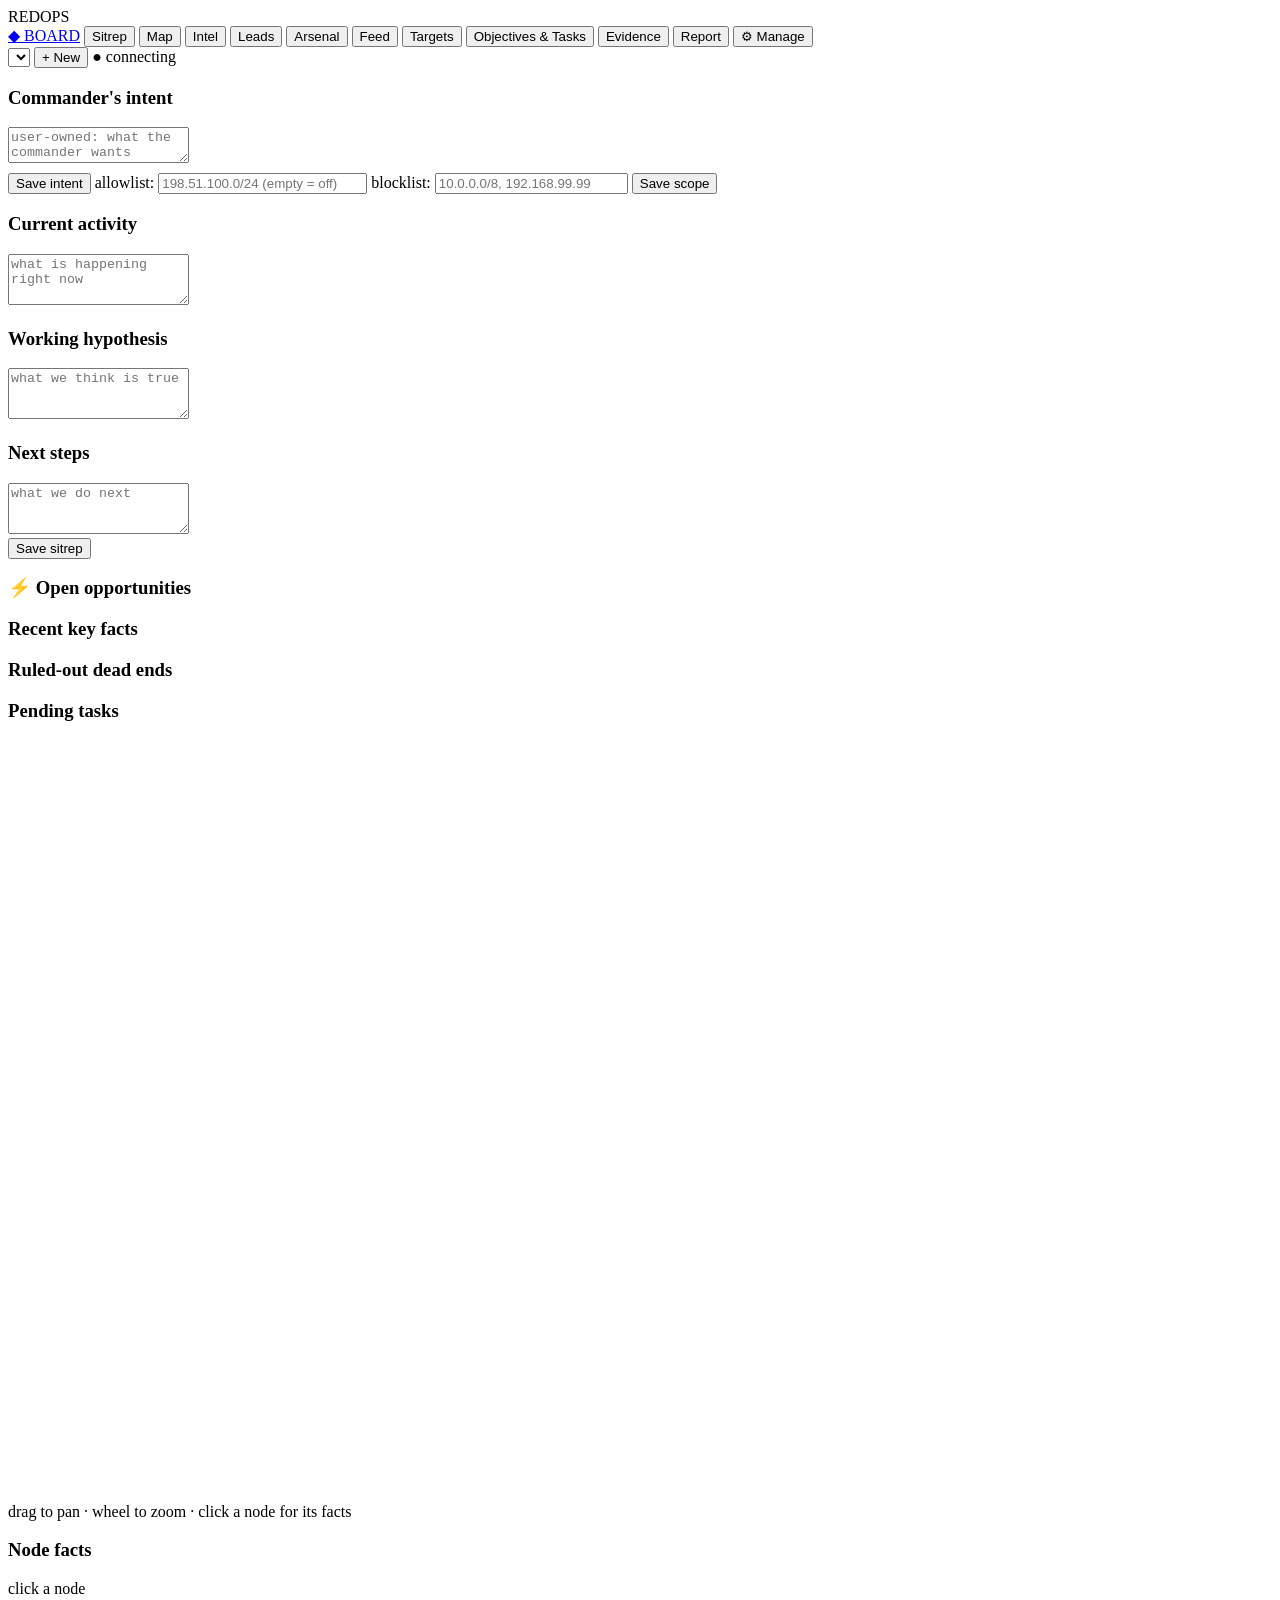
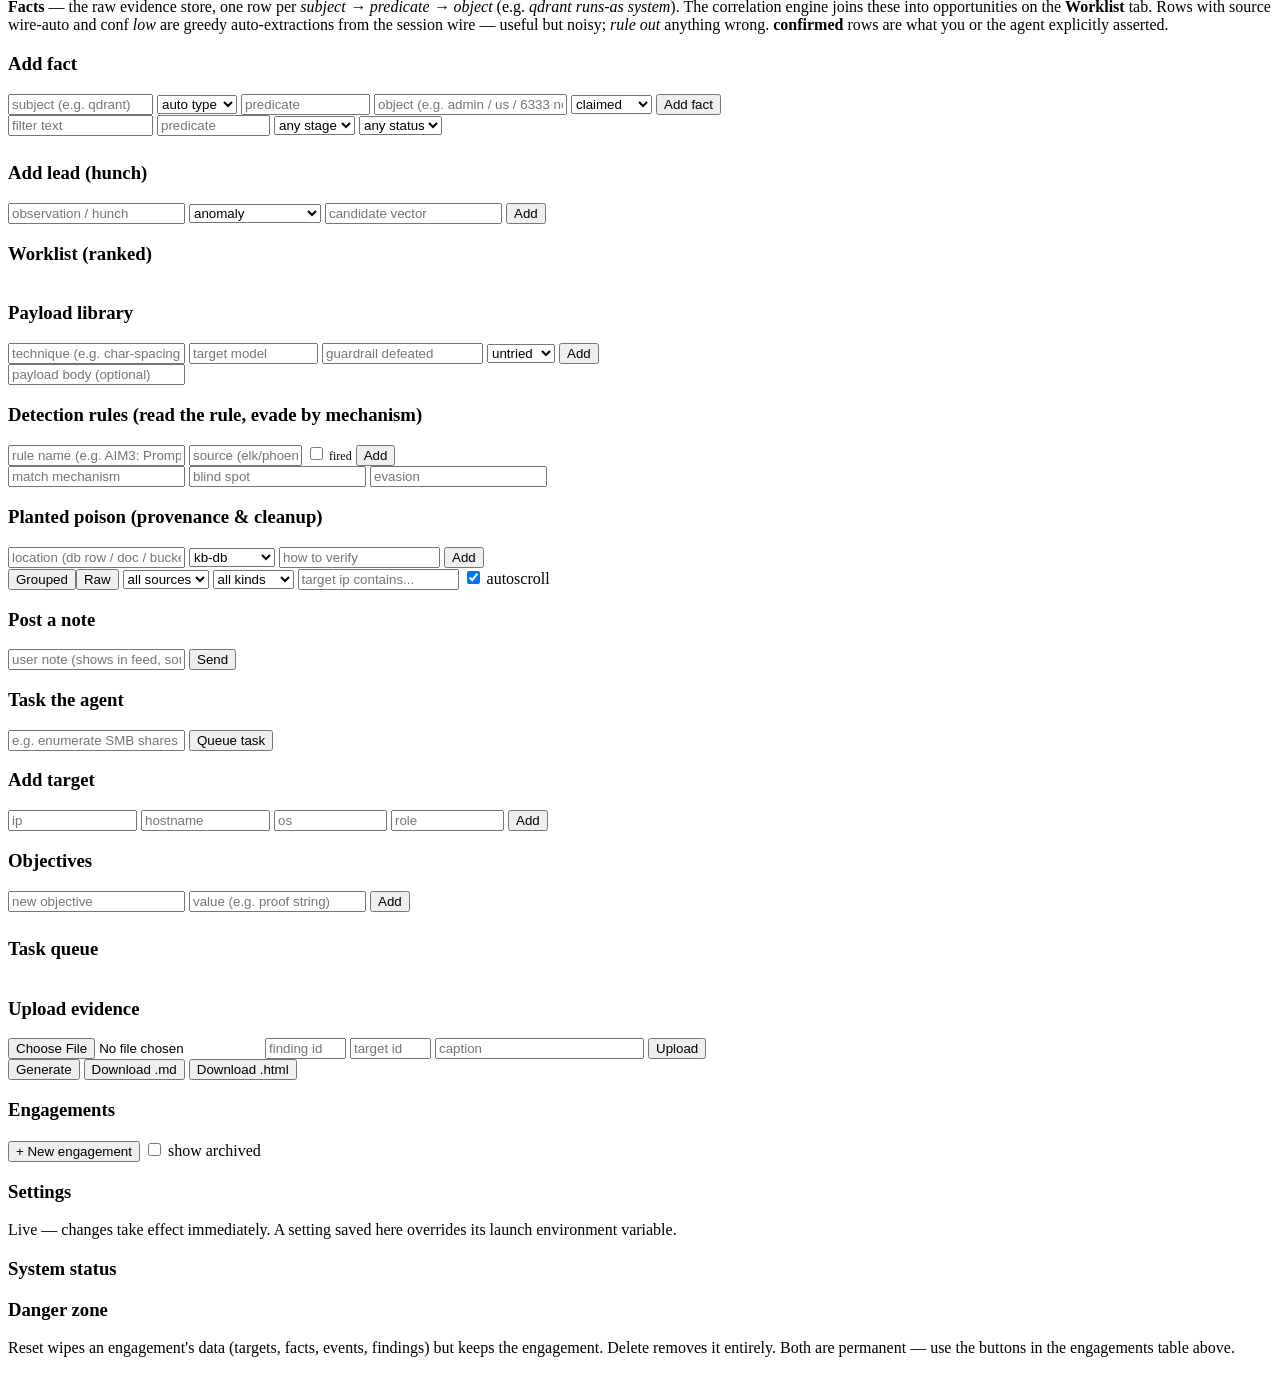
==== redops/static/index.html @ c642d0fd "Publish generic RedOps with complete report capture" ====
<!DOCTYPE html>
<html lang="en">
<head>
<meta charset="utf-8">
<meta name="viewport" content="width=device-width, initial-scale=1">
<title>RedOps</title>
<link rel="icon" href="data:image/svg+xml,<svg xmlns='http://www.w3.org/2000/svg' viewBox='0 0 16 16'><text y='13' font-size='13'>🎯</text></svg>">
<link rel="stylesheet" href="/style.css">
</head>
<body>
<header>
  <div class="logo">RED<span>OPS</span></div>
  <nav>
    <a href="/board.html" class="board-link" title="Live game board (situational view)">◆ BOARD</a>
    <button data-tab="sitrep" class="active">Sitrep</button>
    <button data-tab="map">Map</button>
    <button data-tab="intel">Intel</button>
    <button data-tab="leads">Leads</button>
    <button data-tab="arsenal">Arsenal</button>
    <button data-tab="feed">Feed</button>
    <button data-tab="targets">Targets</button>
    <button data-tab="objtasks">Objectives &amp; Tasks</button>
    <button data-tab="evidence">Evidence</button>
    <button data-tab="report">Report</button>
    <button data-tab="manage">&#9881; Manage</button>
  </nav>
  <select id="engsel" title="Active engagement"></select>
  <button id="eng-new" title="New engagement">+ New</button>
  <span id="live">&#9679; connecting</span>
</header>
<div id="healthbanner" style="display:none"></div>

<main>
  <!-- SITREP -->
  <section id="tab-sitrep" class="tab active">
    <div class="panel intent-card">
      <h3>Commander's intent</h3>
      <textarea id="sr-intent" rows="2" placeholder="user-owned: what the commander wants achieved; overrides agent next_steps on conflict"></textarea>
      <div class="row" style="margin-top:6px">
        <button class="act" id="sr-intent-save">Save intent</button>
        <span class="grow"></span>
        <span class="small" style="color:var(--dim)">allowlist:</span>
        <input id="scope-in" placeholder="198.51.100.0/24 (empty = off)" size="24">
        <span class="small" style="color:var(--dim)">blocklist:</span>
        <input id="scope-out" placeholder="10.0.0.0/8, 192.168.99.99" size="22">
        <button class="act" id="scope-save">Save scope</button>
      </div>
    </div>
    <div class="sitrep-cards">
      <div class="panel">
        <h3>Current activity</h3>
        <textarea id="sr-activity" rows="3" placeholder="what is happening right now"></textarea>
      </div>
      <div class="panel">
        <h3>Working hypothesis</h3>
        <textarea id="sr-hypothesis" rows="3" placeholder="what we think is true"></textarea>
      </div>
      <div class="panel">
        <h3>Next steps</h3>
        <textarea id="sr-next" rows="3" placeholder="what we do next"></textarea>
      </div>
    </div>
    <div class="row" style="margin-bottom:12px">
      <button class="act" id="sr-save">Save sitrep</button>
      <span id="sr-updated" class="small" style="color:var(--dim)"></span>
    </div>
    <div class="panel">
      <h3>&#9889; Open opportunities</h3>
      <div id="opp-list"></div>
    </div>
    <div class="sitrep-cards">
      <div class="panel">
        <h3>Recent key facts</h3>
        <div id="recent-facts"></div>
      </div>
      <div class="panel">
        <h3>Ruled-out dead ends</h3>
        <div id="ruledout-facts"></div>
      </div>
      <div class="panel">
        <h3>Pending tasks</h3>
        <div id="pending-tasks"></div>
      </div>
    </div>
  </section>

  <!-- MAP -->
  <section id="tab-map" class="tab">
    <div class="map-wrap">
      <div class="panel" style="flex:1; overflow:hidden">
        <svg id="mapsvg" viewBox="0 0 1000 600"></svg>
        <div class="small" style="color:var(--dim)">drag to pan &middot; wheel to zoom &middot; click a node for its facts</div>
      </div>
      <div class="panel" id="map-detail" style="width:300px">
        <h3>Node facts</h3>
        <div id="map-detail-body" style="color:var(--dim)">click a node</div>
      </div>
    </div>
  </section>

  <!-- INTEL -->
  <section id="tab-intel" class="tab">
    <div class="panel intel-explainer">
      <strong>Facts</strong> &mdash; the raw evidence store, one row per
      <em>subject &rarr; predicate &rarr; object</em> (e.g. <em>qdrant runs-as system</em>).
      The correlation engine joins these into opportunities on the
      <strong>Worklist</strong> tab. Rows with source <span class="badge wire-auto">wire-auto</span>
      and conf <em>low</em> are greedy auto-extractions from the session wire &mdash;
      useful but noisy; <em>rule out</em> anything wrong. <strong>confirmed</strong>
      rows are what you or the agent explicitly asserted.
    </div>
    <div class="panel">
      <h3>Add fact</h3>
      <div class="row">
        <input id="fa-subject" placeholder="subject (e.g. qdrant)" size="16">
        <select id="fa-stype"><option value="">auto type</option><option>host</option><option>service</option><option>user</option><option>credential</option><option>file</option><option>privilege</option><option>config</option><option>endpoint</option><option>network</option><option>vuln</option><option>agent</option><option>model</option><option>rag-store</option><option>collection</option><option>token</option><option>prompt</option><option>other</option></select>
        <input id="fa-predicate" list="predlist" placeholder="predicate" size="14">
        <datalist id="predlist">
          <option value="listens-on"></option><option value="runs-as"></option>
          <option value="writable-by"></option><option value="readable-by"></option>
          <option value="no-auth"></option><option value="on-host"></option>
          <option value="resolves-to"></option><option value="valid-on"></option>
          <option value="auth-accepts"></option><option value="exposes"></option>
          <option value="has-tool"></option><option value="is-read-by"></option>
          <option value="runs-model"></option><option value="has-skill"></option>
          <option value="ingests"></option><option value="trusts"></option>
        </datalist>
        <input id="fa-object" placeholder="object (e.g. admin / us / 6333 no-auth)" size="22">
        <select id="fa-stage"><option value="claimed">claimed</option><option value="observed">observed</option><option value="confirmed">confirmed</option></select>
        <button class="act" id="fa-add">Add fact</button>
      </div>
    </div>
    <div class="panel">
      <div class="row">
        <input id="ff-text" placeholder="filter text" size="16">
        <input id="ff-pred" placeholder="predicate" size="12">
        <select id="ff-conf"><option value="">any stage</option><option>claimed</option><option>observed</option><option>confirmed</option></select>
        <select id="ff-status"><option value="">any status</option><option>active</option><option>ruled-out</option></select>
      </div>
    </div>
    <div class="panel">
      <div id="intel-summary" class="small" style="color:var(--dim);margin-bottom:8px"></div>
      <table id="facttable"></table>
    </div>
  </section>

  <!-- LEADS / WORKLIST -->
  <section id="tab-leads" class="tab">
    <div class="panel">
      <h3>Add lead (hunch)</h3>
      <div class="row">
        <input id="la-obs" class="grow" placeholder="observation / hunch">
        <select id="la-cat">
          <option>anomaly</option><option>write-primitive</option><option>priv-context</option>
          <option>restart-trigger</option><option>auth-gap</option><option>reachability-pivot</option>
          <option>secret-exposure</option><option>read-exfil</option><option>llm-read-sink</option>
          <option>action-tool</option><option>trust-edge</option><option>detection-tripwire</option>
          <option>guardrail-blindspot</option>
        </select>
        <input id="la-vec" placeholder="candidate vector" size="20">
        <button class="act" id="la-add">Add</button>
      </div>
    </div>
    <div class="panel">
      <h3>Worklist (ranked)</h3>
      <table id="worklist-table"></table>
    </div>
  </section>

  <!-- ARSENAL: payloads / detection rules / planted poison -->
  <section id="tab-arsenal" class="tab">
    <div class="panel">
      <h3>Payload library</h3>
      <div class="row">
        <input id="pa-tech" placeholder="technique (e.g. char-spacing)" size="20">
        <input id="pa-model" placeholder="target model" size="14">
        <input id="pa-guard" placeholder="guardrail defeated" size="18">
        <select id="pa-outcome"><option>untried</option><option>worked</option><option>failed</option><option>blocked</option></select>
        <button class="act" id="pa-add">Add</button>
      </div>
      <div class="row"><input id="pa-body" class="grow" placeholder="payload body (optional)"></div>
      <table id="payloads-table"></table>
    </div>
    <div class="panel">
      <h3>Detection rules (read the rule, evade by mechanism)</h3>
      <div class="row">
        <input id="ra-name" class="grow" placeholder="rule name (e.g. AIM3: Prompt Injection Keywords)">
        <input id="ra-src" placeholder="source (elk/phoenix)" size="12">
        <label style="font-size:12px"><input type="checkbox" id="ra-fired"> fired</label>
        <button class="act" id="ra-add">Add</button>
      </div>
      <div class="row">
        <input id="ra-match" placeholder="match mechanism" size="20">
        <input id="ra-blind" placeholder="blind spot" size="20">
        <input id="ra-evade" placeholder="evasion" size="20">
      </div>
      <table id="rules-table"></table>
    </div>
    <div class="panel">
      <h3>Planted poison (provenance &amp; cleanup)</h3>
      <div class="row">
        <input id="poa-loc" class="grow" placeholder="location (db row / doc / bucket key / url)">
        <select id="poa-store"><option>kb-db</option><option>rag</option><option>minio</option><option>agent-card</option><option>registry</option><option>file</option><option>other</option></select>
        <input id="poa-verify" placeholder="how to verify" size="18">
        <button class="act" id="poa-add">Add</button>
      </div>
      <table id="poison-table"></table>
    </div>
  </section>

  <!-- FEED -->
  <section id="tab-feed" class="tab">
    <div class="panel">
      <div class="row">
        <span class="feedtoggle">
          <button class="act" id="mode-grouped">Grouped</button><button class="act" id="mode-raw">Raw</button>
        </span>
        <select id="f-source"><option value="">all sources</option><option>wire</option><option>agent</option><option>user</option><option>transcript</option></select>
        <select id="f-kind"><option value="">all kinds</option><option>action</option><option>reasoning</option><option>note</option><option>objective</option><option>error</option><option>fact</option><option>output</option></select>
        <input id="f-target" placeholder="target ip contains..." size="18">
        <label class="small"><input type="checkbox" id="f-scroll" checked> autoscroll</label>
      </div>
    </div>
    <div class="panel"><div id="feedlist"></div></div>
    <div class="panel">
      <h3>Post a note</h3>
      <div class="row">
        <input id="note-text" class="grow" placeholder="user note (shows in feed, source=user)">
        <button class="act" id="note-send">Send</button>
      </div>
    </div>
    <div class="panel">
      <h3>Task the agent</h3>
      <div class="row">
        <input id="task-text" class="grow" placeholder="e.g. enumerate SMB shares on 10.10.10.5">
        <button class="act" id="task-send">Queue task</button>
      </div>
    </div>
  </section>

  <!-- TARGETS -->
  <section id="tab-targets" class="tab">
    <div class="panel">
      <h3>Add target</h3>
      <div class="row">
        <input id="nt-ip" placeholder="ip" size="14">
        <input id="nt-host" placeholder="hostname" size="14">
        <input id="nt-os" placeholder="os" size="12">
        <input id="nt-role" placeholder="role" size="12">
        <button class="act" id="nt-add">Add</button>
      </div>
    </div>
    <div id="targetlist"></div>
  </section>

  <!-- OBJECTIVES & TASKS -->
  <section id="tab-objtasks" class="tab">
    <div class="panel">
      <h3>Objectives</h3>
      <div class="row">
        <input id="obj-text" class="grow" placeholder="new objective">
        <input id="obj-value" placeholder="value (e.g. proof string)" size="20">
        <button class="act" id="obj-add">Add</button>
      </div>
      <table id="objtable" style="margin-top:8px"></table>
    </div>
    <div class="panel">
      <h3>Task queue</h3>
      <table id="tasktable"></table>
    </div>
  </section>

  <!-- EVIDENCE -->
  <section id="tab-evidence" class="tab">
    <div class="panel">
      <h3>Upload evidence</h3>
      <div class="row">
        <input type="file" id="ev-file">
        <input id="ev-finding" placeholder="finding id" size="8">
        <input id="ev-target" placeholder="target id" size="8">
        <input id="ev-caption" placeholder="caption" size="24">
        <button class="act" id="ev-upload">Upload</button>
      </div>
    </div>
    <div class="grid" id="evgrid"></div>
  </section>

  <!-- REPORT -->
  <section id="tab-report" class="tab">
    <div class="panel">
      <div class="row">
        <button class="act" id="rep-gen">Generate</button>
        <button class="act" id="rep-dl-md">Download .md</button>
        <button class="act" id="rep-dl-html">Download .html</button>
      </div>
    </div>
    <div id="reportview"></div>
  </section>

  <!-- MANAGE -->
  <section id="tab-manage" class="tab">
    <div class="panel">
      <h3>Engagements</h3>
      <div class="row" style="margin-bottom:8px">
        <button class="act" id="mng-new">+ New engagement</button>
        <label class="muted" style="margin-left:auto"><input type="checkbox" id="mng-showarch"> show archived</label>
      </div>
      <div id="mng-englist"></div>
    </div>

    <div class="panel">
      <h3>Settings</h3>
      <div id="mng-settings" class="settings"></div>
      <p class="muted" style="margin:6px 0 0">Live — changes take effect immediately. A setting saved here overrides its launch environment variable.</p>
    </div>

    <div class="panel">
      <h3>System status</h3>
      <div id="mng-status" class="statusgrid"></div>
    </div>

    <div class="panel danger">
      <h3>Danger zone</h3>
      <p class="muted">Reset wipes an engagement's data (targets, facts, events, findings) but keeps the engagement. Delete removes it entirely. Both are permanent — use the buttons in the engagements table above.</p>
    </div>
  </section>
</main>

<div id="modal" class="modalwrap" style="display:none"></div>
<script src="/app.js"></script>
</body>
</html>
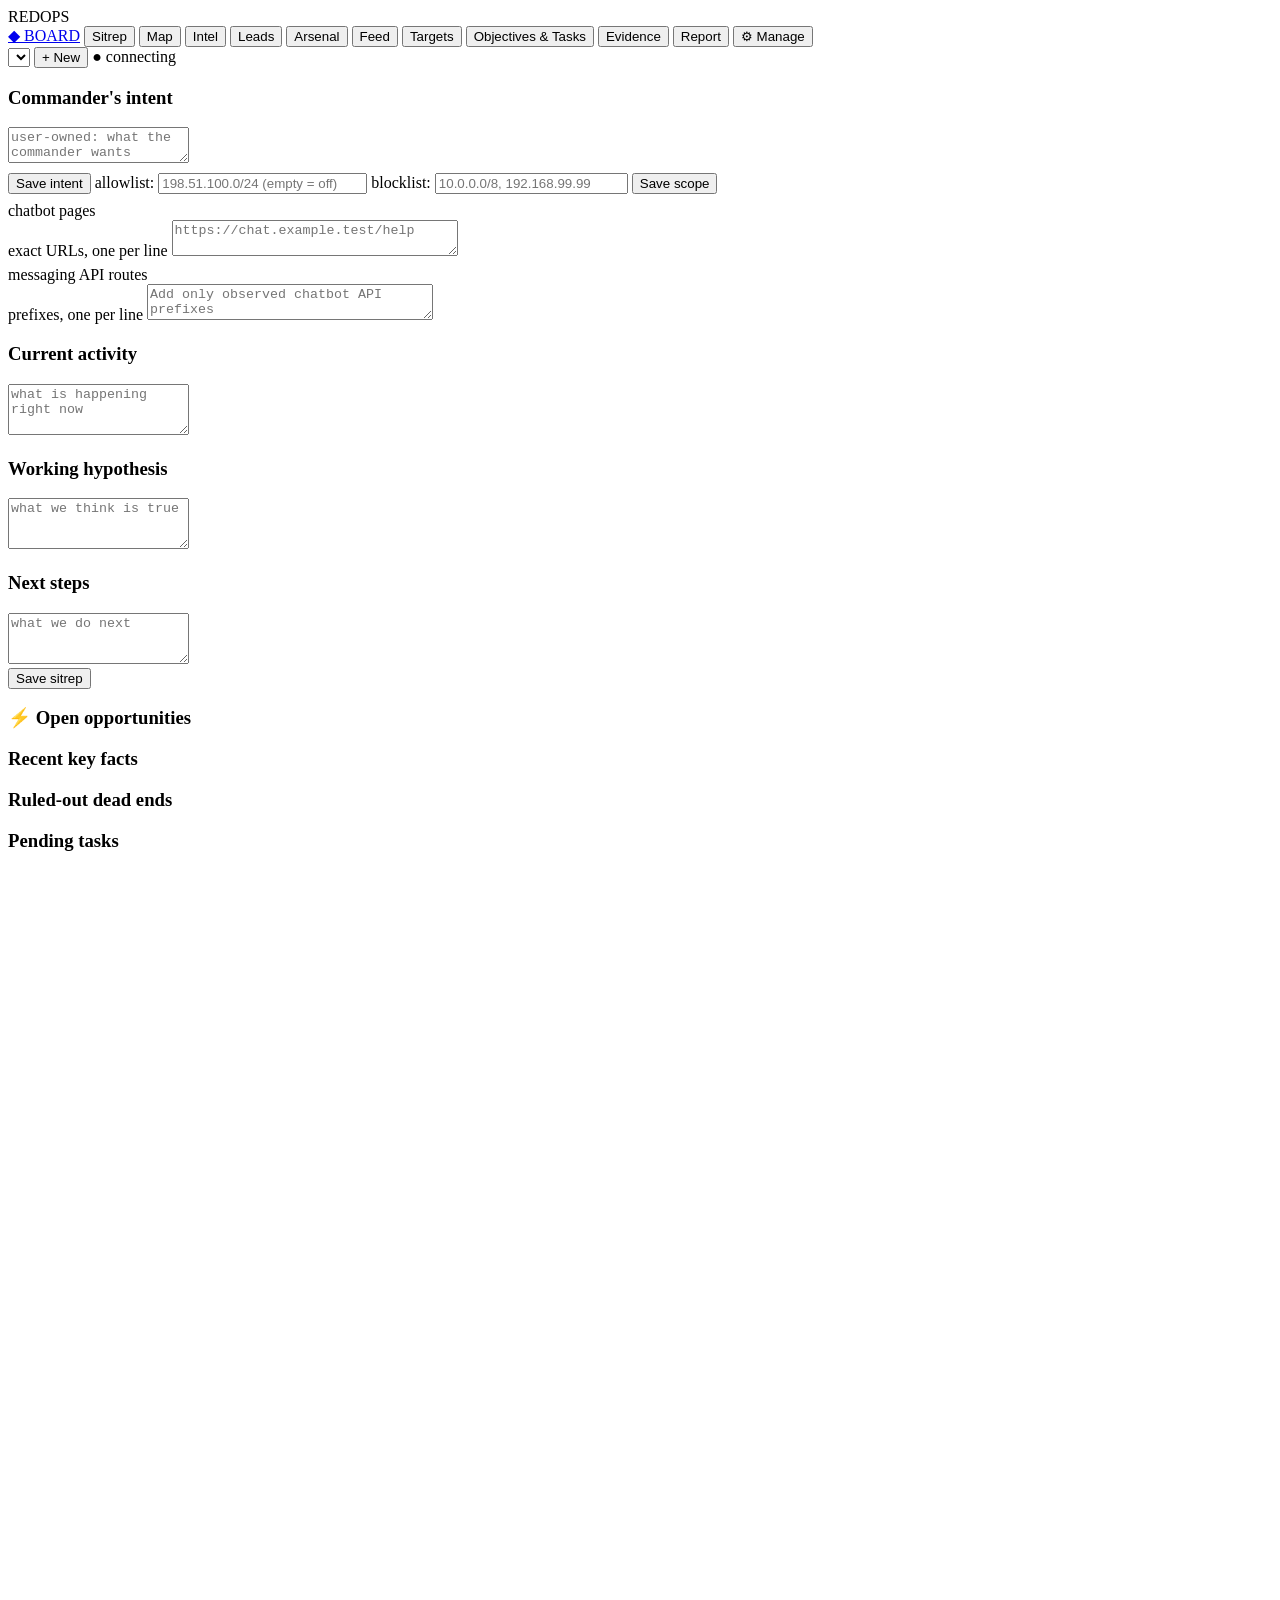
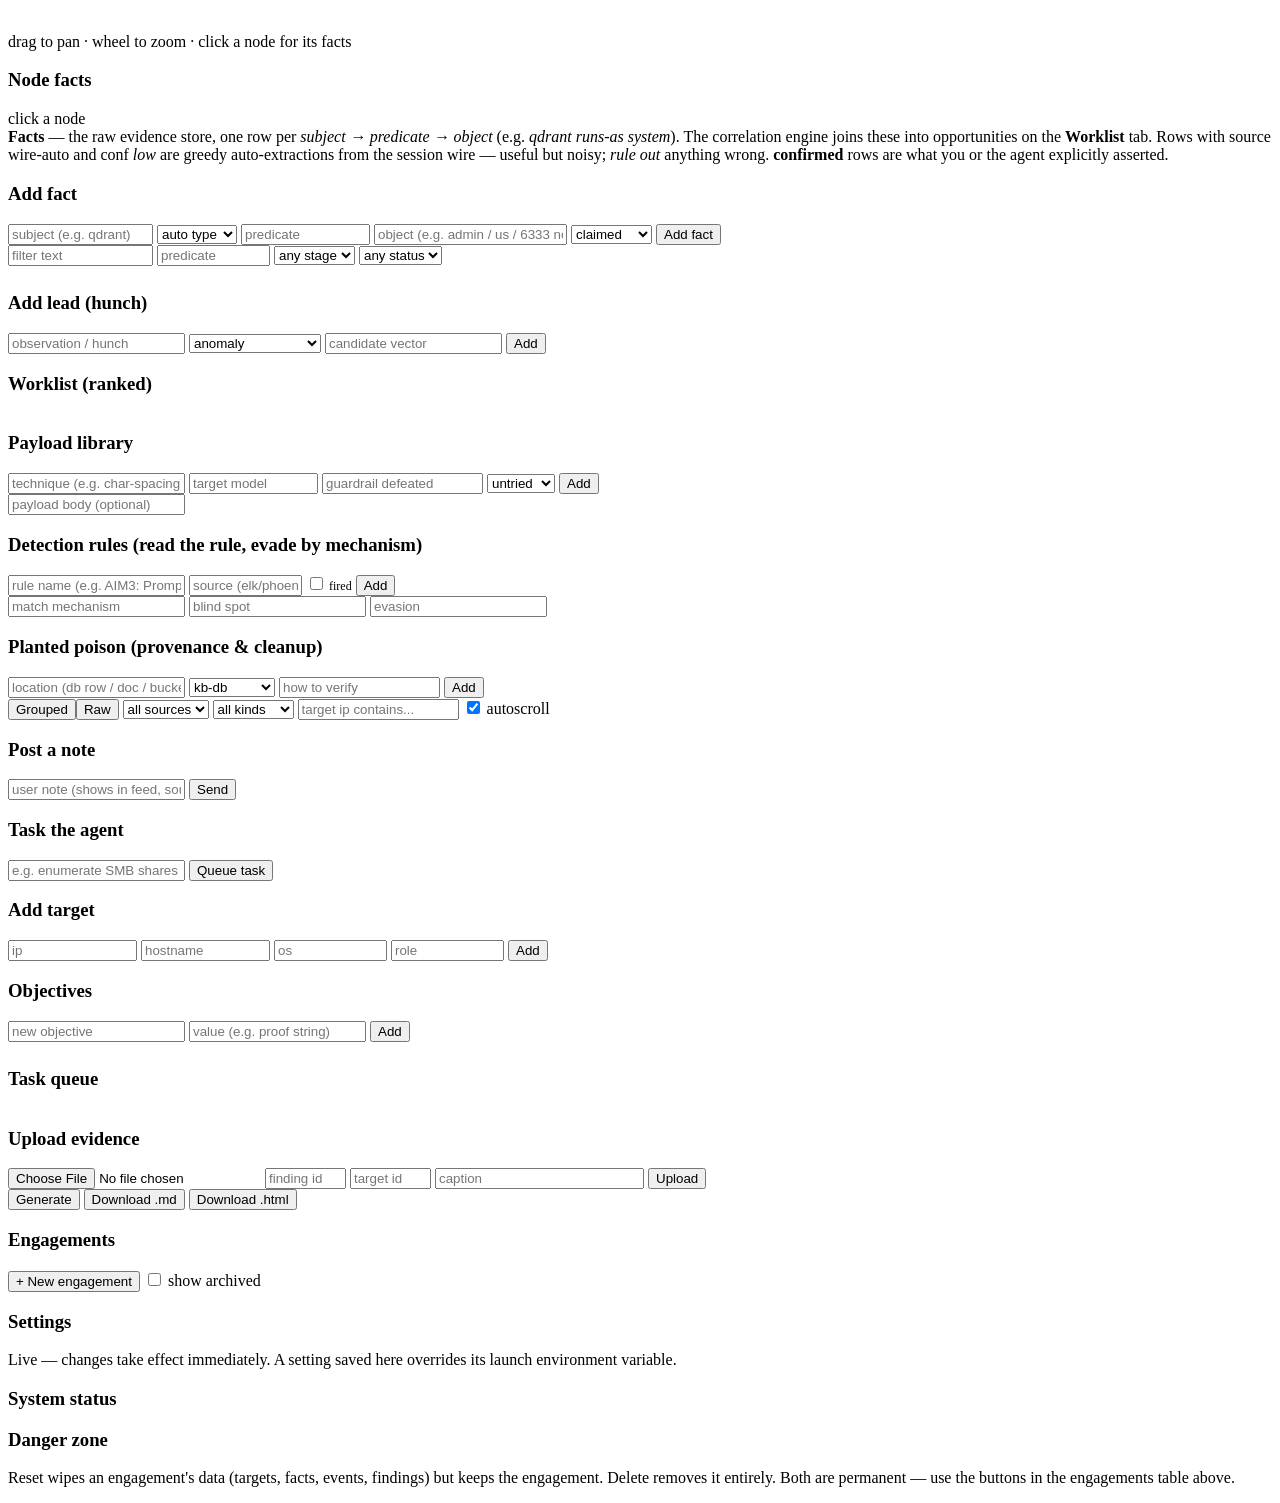
==== commit ab4404a3: "Show web chatbot scope on board and dashboard" ====
--- a/redops/static/index.html
+++ b/redops/static/index.html
@@ -45,6 +45,14 @@
         <input id="scope-out" placeholder="10.0.0.0/8, 192.168.99.99" size="22">
         <button class="act" id="scope-save">Save scope</button>
       </div>
+      <div class="row" style="margin-top:8px; align-items:flex-start; flex-wrap:wrap">
+        <label class="small" for="scope-web-pages" style="min-width:140px">chatbot pages<br><span style="color:var(--dim)">exact URLs, one per line</span></label>
+        <textarea id="scope-web-pages" rows="2" style="flex:1; min-width:280px" placeholder="https://chat.example.test/help"></textarea>
+      </div>
+      <div class="row" style="margin-top:6px; align-items:flex-start; flex-wrap:wrap">
+        <label class="small" for="scope-web-api" style="min-width:140px">messaging API routes<br><span style="color:var(--dim)">prefixes, one per line</span></label>
+        <textarea id="scope-web-api" rows="2" style="flex:1; min-width:280px" placeholder="Add only observed chatbot API prefixes"></textarea>
+      </div>
     </div>
     <div class="sitrep-cards">
       <div class="panel">
